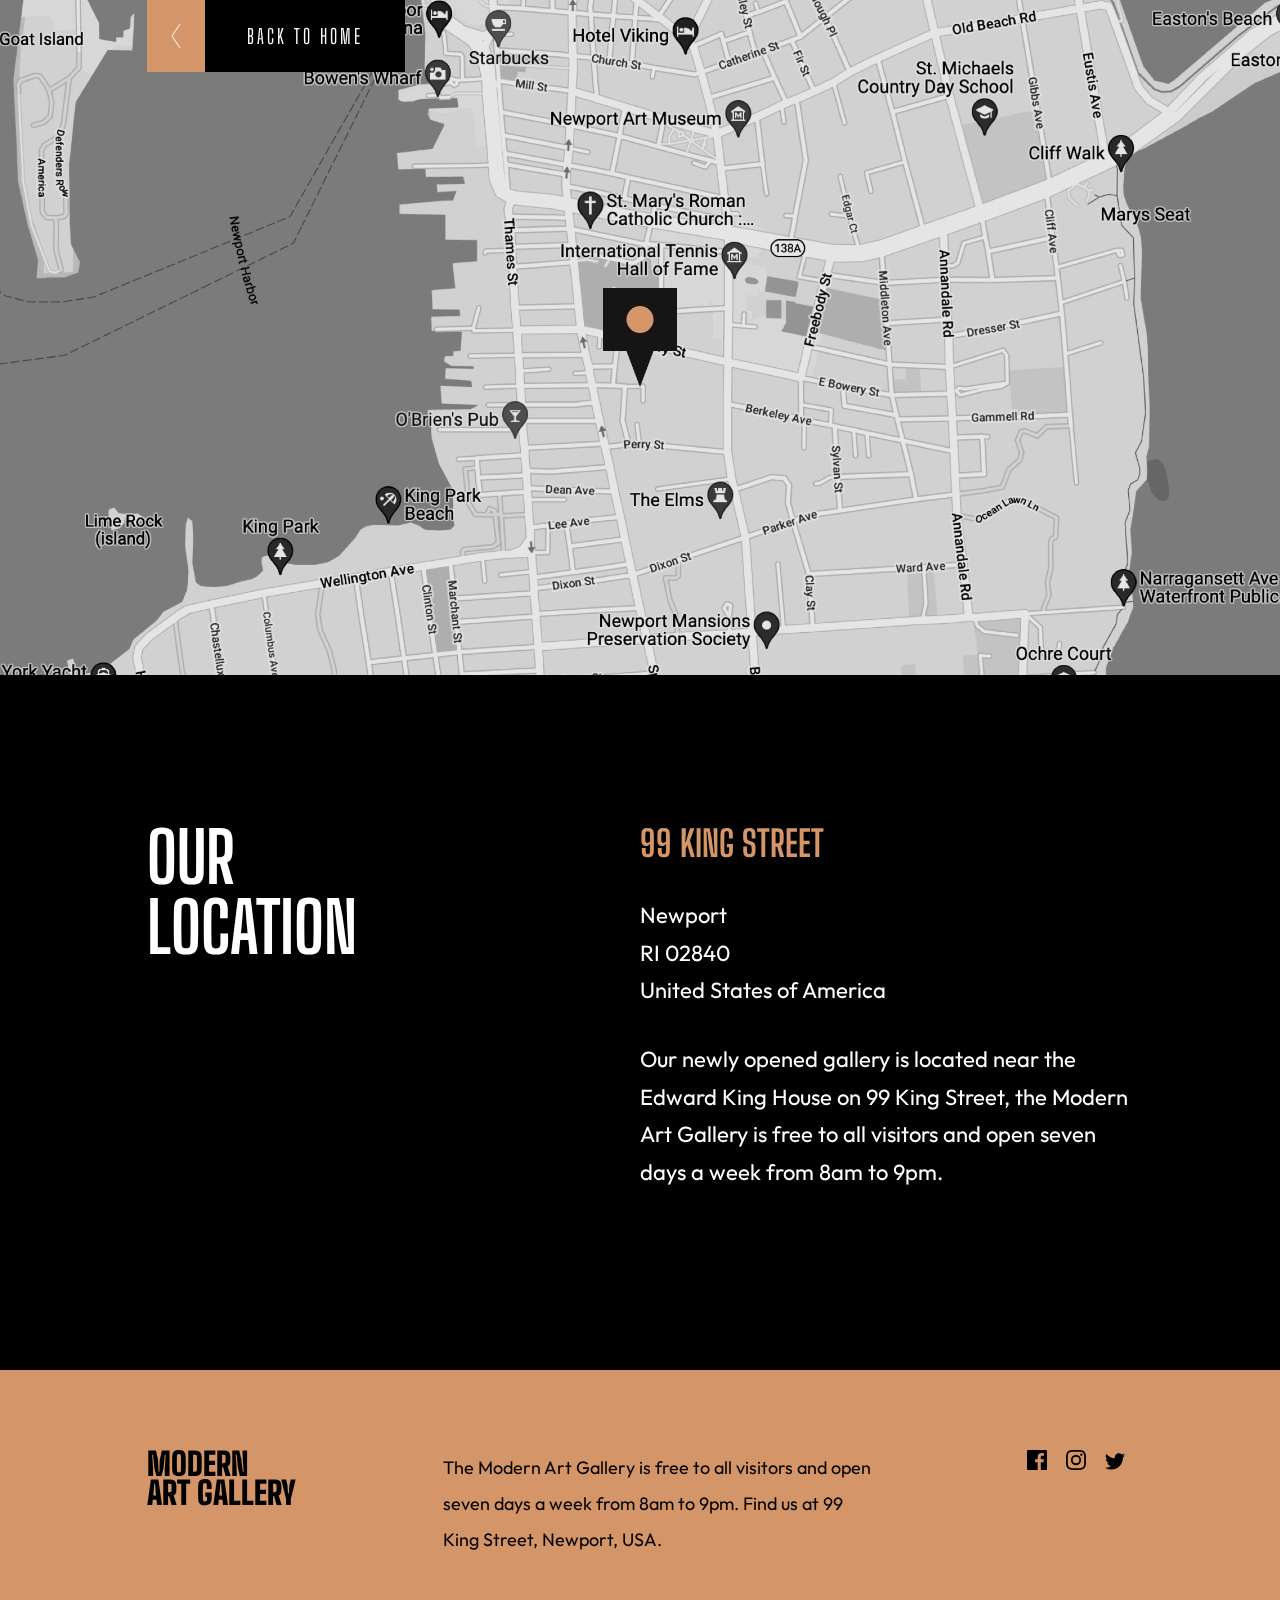
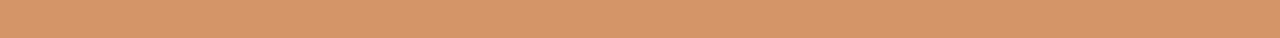
==== resources/location.html @ f0421347 "added second page" ====
<!DOCTYPE html>
<html lang="en">
<head>
    <meta charset="UTF-8">
    <meta http-equiv="X-UA-Compatible" content="IE=edge">
    <meta name="viewport" content="width=device-width, initial-scale=1.0">
    <title>Art Gallery Page</title>
    <link rel="stylesheet" href="/resources/index.css">
</head>
<body>
    <section class="map">
        <div class="back__home">
            <a href="/index.html"><img class="left__arrow" src="/resources/images/icons/icon-arrow-left.svg" alt="left arrow"></a>
            <a href="/index.html" class="text">Back to home</a>
        </div>
        <img class="map__location" src="/resources/images/desktop/image-map@2x.png" alt="map">
    </section>

    <section class="address">
        <h1>Our<br> Location</h1>
        <div class="text">
            <h2>99 King Street</h2>
            <p>Newport<br> RI 02840<br> United States of America</p>
            <p>Our newly opened gallery is located near the Edward King House on 99 King Street, the Modern Art Gallery is free to all visitors and open seven days a week from 8am to 9pm.</p>
        </div>
    </section>

    <footer>
        <div class="footer__container location__footer">
            <h2>Modern <br> Art Gallery</h2>
            <p>The Modern Art Gallery is free to all visitors and open seven days a week from 8am to 9pm. Find us at 99 King Street, Newport, USA.</p>
            <div class="socials">
                <a href="#"><svg width="20" height="20" xmlns="http://www.w3.org/2000/svg"><path class="icons" d="M18.896 0H1.104C.494 0 0 .494 0 1.104v17.793C0 19.506.494 20 1.104 20h9.58v-7.745H8.076V9.237h2.606V7.01c0-2.583 1.578-3.99 3.883-3.99 1.104 0 2.052.082 2.329.119v2.7h-1.598c-1.254 0-1.496.597-1.496 1.47v1.928h2.989l-.39 3.018h-2.6V20h5.098c.608 0 1.102-.494 1.102-1.104V1.104C20 .494 19.506 0 18.896 0Z" fill="#FFF"/></svg></a>
                <a href="#"><svg width="20" height="20" xmlns="http://www.w3.org/2000/svg"><path class="icons" d="M10 1.802c2.67 0 2.987.01 4.042.059 2.71.123 3.975 1.409 4.099 4.099.048 1.054.057 1.37.057 4.04 0 2.672-.01 2.988-.057 4.042-.124 2.687-1.387 3.975-4.1 4.099-1.054.048-1.37.058-4.041.058-2.67 0-2.987-.01-4.04-.058-2.718-.124-3.977-1.416-4.1-4.1-.048-1.054-.058-1.37-.058-4.041 0-2.67.01-2.986.058-4.04.124-2.69 1.387-3.977 4.1-4.1 1.054-.048 1.37-.058 4.04-.058ZM10 0C7.284 0 6.944.012 5.877.06 2.246.227.227 2.242.061 5.877.01 6.944 0 7.284 0 10s.012 3.057.06 4.123c.167 3.632 2.182 5.65 5.817 5.817 1.067.048 1.407.06 4.123.06s3.057-.012 4.123-.06c3.629-.167 5.652-2.182 5.816-5.817.05-1.066.061-1.407.061-4.123s-.012-3.056-.06-4.122C19.777 2.249 17.76.228 14.124.06 13.057.01 12.716 0 10 0Zm0 4.865a5.135 5.135 0 1 0 0 10.27 5.135 5.135 0 0 0 0-10.27Zm0 8.468a3.333 3.333 0 1 1 0-6.666 3.333 3.333 0 0 1 0 6.666Zm5.338-9.87a1.2 1.2 0 1 0 0 2.4 1.2 1.2 0 0 0 0-2.4Z" fill="#FFF"/></svg></a>
                <a href="#"><svg width="20" height="17" xmlns="http://www.w3.org/2000/svg"><path class="icons" d="M20 2.172a8.192 8.192 0 0 1-2.357.646 4.11 4.11 0 0 0 1.805-2.27 8.22 8.22 0 0 1-2.606.996A4.096 4.096 0 0 0 13.847.248c-2.65 0-4.596 2.472-3.998 5.037A11.648 11.648 0 0 1 1.392 1a4.109 4.109 0 0 0 1.27 5.478 4.086 4.086 0 0 1-1.858-.513c-.045 1.9 1.318 3.679 3.291 4.075a4.113 4.113 0 0 1-1.853.07 4.106 4.106 0 0 0 3.833 2.849A8.25 8.25 0 0 1 0 14.658a11.616 11.616 0 0 0 6.29 1.843c7.618 0 11.923-6.434 11.663-12.205A8.354 8.354 0 0 0 20 2.172Z" fill="#FFF"/></svg></a>
            </div>
        </div>
    </footer>
</body>
</html>
---- resources/index.css ----
@import url('https://fonts.googleapis.com/css2?family=Big+Shoulders+Display:wght@400;600;900&display=swap');
@import url('https://fonts.googleapis.com/css2?family=Outfit:wght@300&display=swap');

* {
    padding: 0;
    margin: 0;
    box-sizing: border-box;
    font-family: 'Outfit', sans-serif;
}

body {
    height: 100vh;
    max-width: 1440px;
    margin: 0 auto;
}

.hero__container {
    background: linear-gradient(to right, black 50%, white 50%);
    height: 100vh;
}

.hero__section {
    background-image: url(images/desktop/image-hero@2x.jpg);
    background-size: contain;
    background-repeat: no-repeat;
    background-position: center;
    height: 100vh;
    display: flex;
    justify-content: space-between;
    padding: 11.5%;
}

h1 {
    font-family: 'Big Shoulders Display', sans-serif;
    font-size: 6rem;
    text-transform: uppercase;
    line-height: .9;
    mix-blend-mode: difference;
    color: white;
    margin-top: 1.5rem;
}

.hero__content {
    width: 22rem;
    margin-top: 1.5rem;
}

.hero__content p {
    font-family: 'Outfit', sans-serif;
    font-size: 1.375rem;
    line-height: 1.5;
}

.location__link {
    margin-top: 3rem;
    position: relative;
}

.location__link:hover .text {
    background-color: hsl(25, 56%, 62%);
    transition: .3s;
}

.location__link:hover img {
    background-color: black;
    transition: .3s;
}

.location__link .text{
    position: absolute;
    padding: 1.5rem 2.15rem;
    color: white;
    background-color: black;
    text-transform: uppercase;
    font-size: 1.25rem;
    font-family: 'Big Shoulders Display', sans-serif;
    font-weight: 600;
    text-align: center;
    cursor: pointer;
    text-decoration: none;
    letter-spacing: .187rem;
}

.right__arrow {
    background: hsl(25, 56%, 62%);
    padding: 1.5rem;
    cursor: pointer;
    position: absolute;
    right: 108px;
}

.section__container {
    padding: 11.5%;
    display: grid;
    grid-template-columns: 1fr .5fr .5fr .5fr 1fr 1fr;
    grid-template-rows: 1fr 1fr 1fr;
    grid-template-areas: 
    "one one . two two two"
    "three three three three four four"
    "three three three three five five";
    gap: 1.875rem;
    align-items: stretch;
}

.box img {
    height: 100%;
    width: 100%;
    object-fit: cover;
}

.item__1 {
    margin-top: 2rem;
    grid-area: one;
}

.item__1 h2 {
    font-family: 'Big Shoulders Display', sans-serif;
    text-transform: uppercase;
    font-weight: 900;
    font-size: 3.75rem;
    line-height: .9;
}

.item__1 p {
    font-size: 1.375rem;
    line-height: 1.5;
    margin-top: 2rem;
}

.item__2 {
    grid-area: two;
}

.item__3 {
    grid-area: three;
}

.item__4 {
    grid-area: four;
}

.item__5 {
    background: black;
    padding: 4rem 3rem;
    grid-area: five;
    height: 100%;
    width: 100%;
}

.item__5 h2 {
    font-family: 'Big Shoulders Display', sans-serif;
    color: white;
    font-weight: 900;
    font-size: 3.75rem;
    line-height: .9;
    text-transform: uppercase;
}

.item__5 p {
    color: white;
    margin-top: 2rem;
    line-height: 1.5;
    font-size: 1.375rem;
}

footer {
    background-color: black;
}

.footer__container {
    color: white;
    display: flex;
    justify-content: space-between;
    padding: 5rem 11.5%;
}

.footer__container h2 {
    font-family: 'Big Shoulders Display', sans-serif;
    font-size: 2rem;
}

.footer__container p {
    width: 26.8rem;
    font-size: 1.125rem;
    line-height: 2;
}

.socials a {
    padding: 0 .5rem;
    cursor: pointer;
}

.icons:hover {
    fill: hsl(25, 56%, 62%);
    transition: .3s;
}

/* location page */

.map {
    height: 75vh;
    position: relative;
}

.back__home {
    position: absolute;
    margin-left: 11.5%;
}

.left__arrow {
    position: absolute;
    background-color: hsl(25, 56%, 62%);
    padding: 1.5rem;

}

.back__home:hover .text {
    background-color: hsl(25, 56%, 62%);
    transition: .3s;
}

.back__home:hover img {
    background-color: black;
    transition: .3s;
}

.back__home .text {
    position: absolute;
    background-color: black;
    text-decoration: none;
    width: 12.5rem;
    color: white;
    text-transform: uppercase;
    font-family: 'Big Shoulders Display', sans-serif;
    font-size: 1.25rem;
    padding: 1.5rem;
    text-align: center;
    left: 58px;
    letter-spacing: .187rem;
}

.map__location {
    height: 100%;
    width: 100%;
    object-fit: cover;
}

.address {
    background: black;
    display: flex;
    justify-content: space-between;
    color: white;
    padding: 11.5%;
}

.address h1 {
    font-size: 4.375rem; 
    margin-top: 0;
    width: 50%;
    line-height: 1;
}

.address .text {
    width: 50%;
}

.address p {
    font-size: 1.375rem;
    line-height: 1.7;
    margin-bottom: 2rem;
}

.address h2 {
    color: hsl(25, 56%, 62%);
    font-family: 'Big Shoulders Display', sans-serif;
    font-size: 2.25rem;
    margin-bottom: 2rem;
    text-transform: uppercase;
}

.location__footer {
    background-color: hsl(25, 56%, 62%);
    color: black;
}

.location__footer .socials .icons {
    fill: black;
}

.location__footer .socials .icons:hover {
    fill: white;
    transition: .3s;
}

.location__footer h2 {
    text-transform: uppercase;
    line-height: .9;
    font-weight: 900;
}
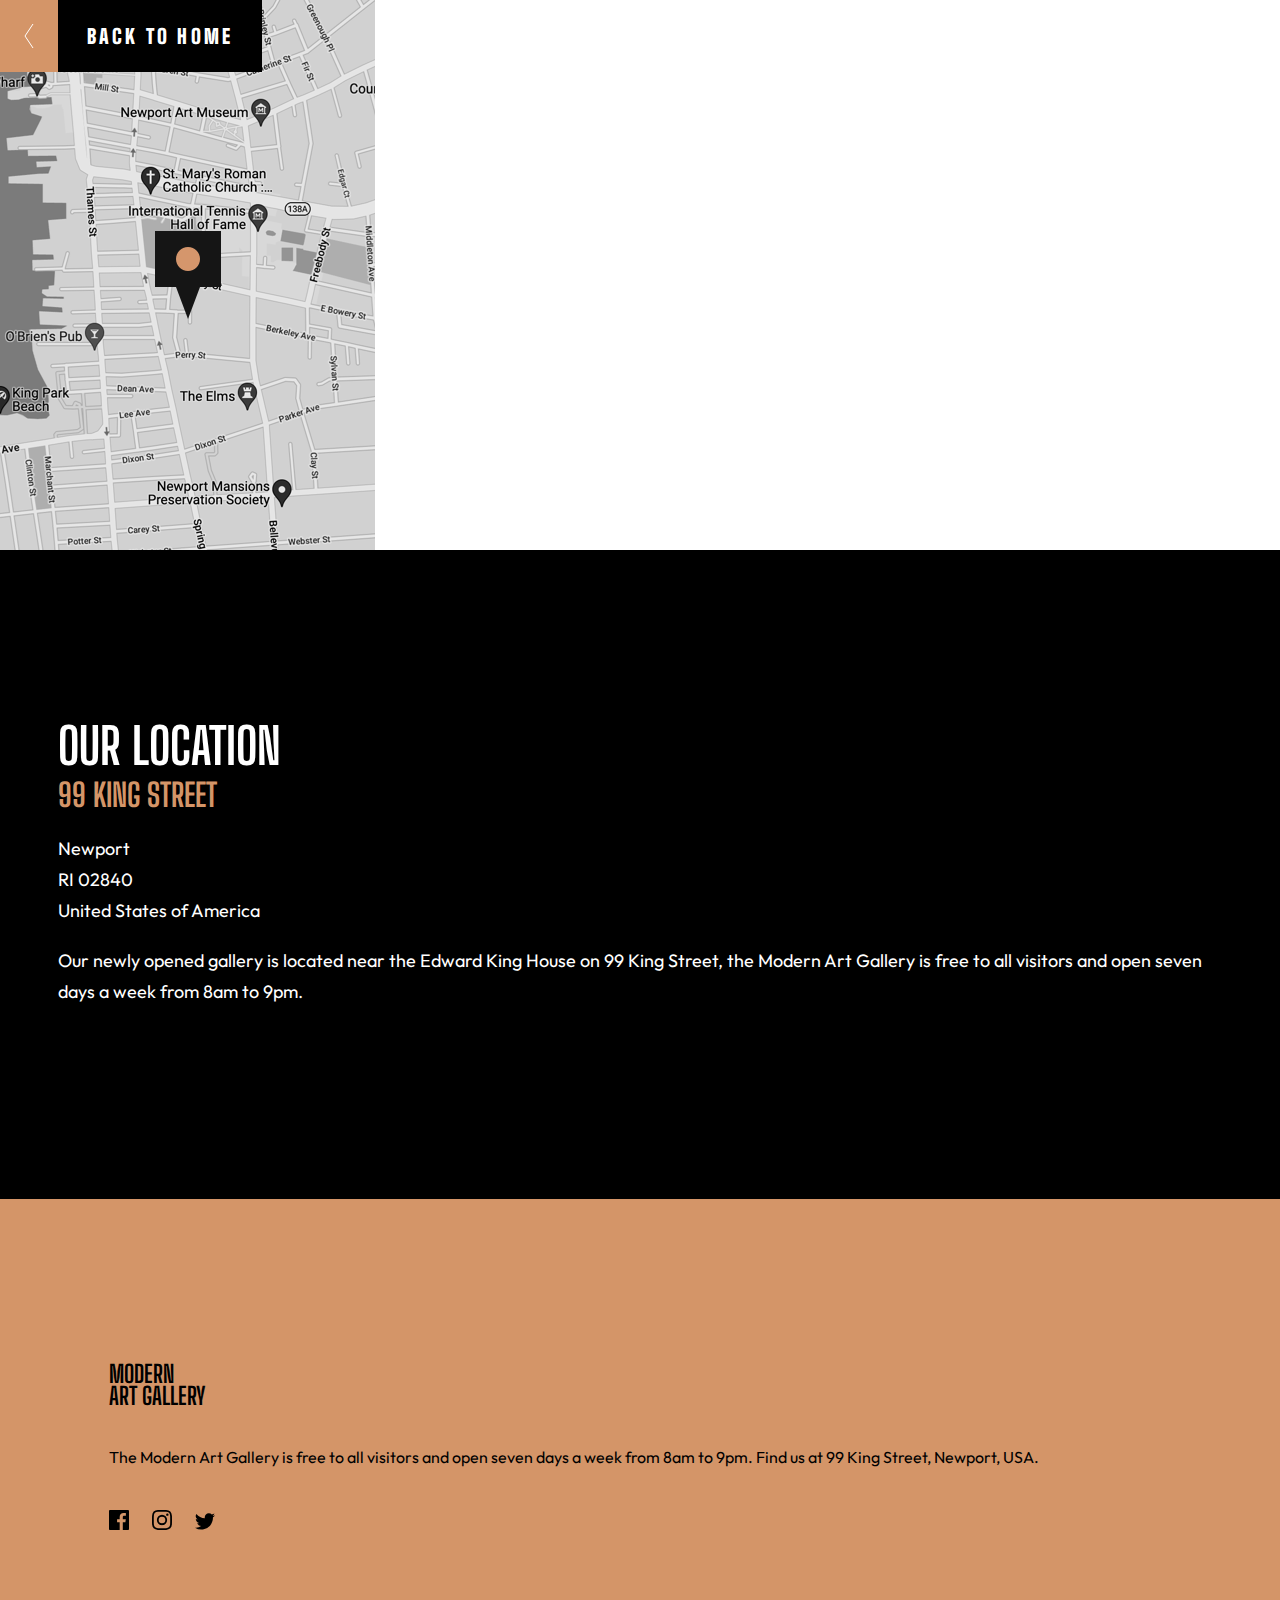
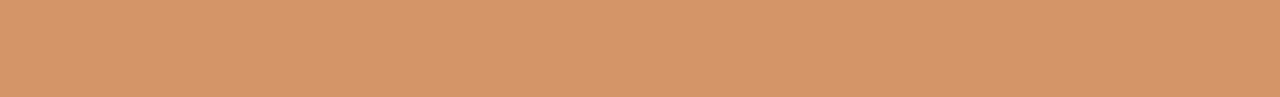
==== commit e7f46bde: "Restarted with mobile first approach" ====
--- a/resources/location.html
+++ b/resources/location.html
@@ -9,15 +9,15 @@
 </head>
 <body>
     <section class="map">
-        <div class="back__home">
-            <a href="/index.html"><img class="left__arrow" src="/resources/images/icons/icon-arrow-left.svg" alt="left arrow"></a>
-            <a href="/index.html" class="text">Back to home</a>
+        <img class="image" src="/resources/images/mobile/image-map.png" alt="map">
+        <div class="links">
+            <a href="/index.html"><img class="arrow left__arrow" src="/resources/images/icons/icon-arrow-left.svg" alt="left arrow"></a>
+            <a href="/index.html"><div class="text">Back to home</div></a>
         </div>
-        <img class="map__location" src="/resources/images/desktop/image-map@2x.png" alt="map">
     </section>
 
-    <section class="address">
-        <h1>Our<br> Location</h1>
+    <section  class="address">
+        <h1>Our Location</h1>
         <div class="text">
             <h2>99 King Street</h2>
             <p>Newport<br> RI 02840<br> United States of America</p>
@@ -25,14 +25,14 @@
         </div>
     </section>
 
-    <footer>
-        <div class="footer__container location__footer">
+    <footer class="location">
+        <div class="container">
             <h2>Modern <br> Art Gallery</h2>
             <p>The Modern Art Gallery is free to all visitors and open seven days a week from 8am to 9pm. Find us at 99 King Street, Newport, USA.</p>
             <div class="socials">
-                <a href="#"><svg width="20" height="20" xmlns="http://www.w3.org/2000/svg"><path class="icons" d="M18.896 0H1.104C.494 0 0 .494 0 1.104v17.793C0 19.506.494 20 1.104 20h9.58v-7.745H8.076V9.237h2.606V7.01c0-2.583 1.578-3.99 3.883-3.99 1.104 0 2.052.082 2.329.119v2.7h-1.598c-1.254 0-1.496.597-1.496 1.47v1.928h2.989l-.39 3.018h-2.6V20h5.098c.608 0 1.102-.494 1.102-1.104V1.104C20 .494 19.506 0 18.896 0Z" fill="#FFF"/></svg></a>
-                <a href="#"><svg width="20" height="20" xmlns="http://www.w3.org/2000/svg"><path class="icons" d="M10 1.802c2.67 0 2.987.01 4.042.059 2.71.123 3.975 1.409 4.099 4.099.048 1.054.057 1.37.057 4.04 0 2.672-.01 2.988-.057 4.042-.124 2.687-1.387 3.975-4.1 4.099-1.054.048-1.37.058-4.041.058-2.67 0-2.987-.01-4.04-.058-2.718-.124-3.977-1.416-4.1-4.1-.048-1.054-.058-1.37-.058-4.041 0-2.67.01-2.986.058-4.04.124-2.69 1.387-3.977 4.1-4.1 1.054-.048 1.37-.058 4.04-.058ZM10 0C7.284 0 6.944.012 5.877.06 2.246.227.227 2.242.061 5.877.01 6.944 0 7.284 0 10s.012 3.057.06 4.123c.167 3.632 2.182 5.65 5.817 5.817 1.067.048 1.407.06 4.123.06s3.057-.012 4.123-.06c3.629-.167 5.652-2.182 5.816-5.817.05-1.066.061-1.407.061-4.123s-.012-3.056-.06-4.122C19.777 2.249 17.76.228 14.124.06 13.057.01 12.716 0 10 0Zm0 4.865a5.135 5.135 0 1 0 0 10.27 5.135 5.135 0 0 0 0-10.27Zm0 8.468a3.333 3.333 0 1 1 0-6.666 3.333 3.333 0 0 1 0 6.666Zm5.338-9.87a1.2 1.2 0 1 0 0 2.4 1.2 1.2 0 0 0 0-2.4Z" fill="#FFF"/></svg></a>
-                <a href="#"><svg width="20" height="17" xmlns="http://www.w3.org/2000/svg"><path class="icons" d="M20 2.172a8.192 8.192 0 0 1-2.357.646 4.11 4.11 0 0 0 1.805-2.27 8.22 8.22 0 0 1-2.606.996A4.096 4.096 0 0 0 13.847.248c-2.65 0-4.596 2.472-3.998 5.037A11.648 11.648 0 0 1 1.392 1a4.109 4.109 0 0 0 1.27 5.478 4.086 4.086 0 0 1-1.858-.513c-.045 1.9 1.318 3.679 3.291 4.075a4.113 4.113 0 0 1-1.853.07 4.106 4.106 0 0 0 3.833 2.849A8.25 8.25 0 0 1 0 14.658a11.616 11.616 0 0 0 6.29 1.843c7.618 0 11.923-6.434 11.663-12.205A8.354 8.354 0 0 0 20 2.172Z" fill="#FFF"/></svg></a>
+                <a class="facebook" href="#"><svg width="20" height="20" xmlns="http://www.w3.org/2000/svg"><path class="icons" d="M18.896 0H1.104C.494 0 0 .494 0 1.104v17.793C0 19.506.494 20 1.104 20h9.58v-7.745H8.076V9.237h2.606V7.01c0-2.583 1.578-3.99 3.883-3.99 1.104 0 2.052.082 2.329.119v2.7h-1.598c-1.254 0-1.496.597-1.496 1.47v1.928h2.989l-.39 3.018h-2.6V20h5.098c.608 0 1.102-.494 1.102-1.104V1.104C20 .494 19.506 0 18.896 0Z" fill="#000"/></svg></a>
+                <a class="instagram" href="#"><svg width="20" height="20" xmlns="http://www.w3.org/2000/svg"><path class="icons" d="M10 1.802c2.67 0 2.987.01 4.042.059 2.71.123 3.975 1.409 4.099 4.099.048 1.054.057 1.37.057 4.04 0 2.672-.01 2.988-.057 4.042-.124 2.687-1.387 3.975-4.1 4.099-1.054.048-1.37.058-4.041.058-2.67 0-2.987-.01-4.04-.058-2.718-.124-3.977-1.416-4.1-4.1-.048-1.054-.058-1.37-.058-4.041 0-2.67.01-2.986.058-4.04.124-2.69 1.387-3.977 4.1-4.1 1.054-.048 1.37-.058 4.04-.058ZM10 0C7.284 0 6.944.012 5.877.06 2.246.227.227 2.242.061 5.877.01 6.944 0 7.284 0 10s.012 3.057.06 4.123c.167 3.632 2.182 5.65 5.817 5.817 1.067.048 1.407.06 4.123.06s3.057-.012 4.123-.06c3.629-.167 5.652-2.182 5.816-5.817.05-1.066.061-1.407.061-4.123s-.012-3.056-.06-4.122C19.777 2.249 17.76.228 14.124.06 13.057.01 12.716 0 10 0Zm0 4.865a5.135 5.135 0 1 0 0 10.27 5.135 5.135 0 0 0 0-10.27Zm0 8.468a3.333 3.333 0 1 1 0-6.666 3.333 3.333 0 0 1 0 6.666Zm5.338-9.87a1.2 1.2 0 1 0 0 2.4 1.2 1.2 0 0 0 0-2.4Z" fill="#000"/></svg></a>
+                <a class="twitter" href="#"><svg width="20" height="17" xmlns="http://www.w3.org/2000/svg"><path class="icons" d="M20 2.172a8.192 8.192 0 0 1-2.357.646 4.11 4.11 0 0 0 1.805-2.27 8.22 8.22 0 0 1-2.606.996A4.096 4.096 0 0 0 13.847.248c-2.65 0-4.596 2.472-3.998 5.037A11.648 11.648 0 0 1 1.392 1a4.109 4.109 0 0 0 1.27 5.478 4.086 4.086 0 0 1-1.858-.513c-.045 1.9 1.318 3.679 3.291 4.075a4.113 4.113 0 0 1-1.853.07 4.106 4.106 0 0 0 3.833 2.849A8.25 8.25 0 0 1 0 14.658a11.616 11.616 0 0 0 6.29 1.843c7.618 0 11.923-6.434 11.663-12.205A8.354 8.354 0 0 0 20 2.172Z" fill="#000"/></svg></a>
             </div>
         </div>
     </footer>
--- a/resources/index.css
+++ b/resources/index.css
@@ -11,289 +11,217 @@
 body {
     height: 100vh;
     max-width: 1440px;
+    min-width: 320px;
     margin: 0 auto;
 }
 
-.hero__container {
-    background: linear-gradient(to right, black 50%, white 50%);
-    height: 100vh;
-}
-
-.hero__section {
-    background-image: url(images/desktop/image-hero@2x.jpg);
-    background-size: contain;
-    background-repeat: no-repeat;
-    background-position: center;
-    height: 100vh;
-    display: flex;
-    justify-content: space-between;
-    padding: 11.5%;
-}
-
-h1 {
-    font-family: 'Big Shoulders Display', sans-serif;
-    font-size: 6rem;
-    text-transform: uppercase;
-    line-height: .9;
-    mix-blend-mode: difference;
-    color: white;
-    margin-top: 1.5rem;
-}
-
-.hero__content {
-    width: 22rem;
-    margin-top: 1.5rem;
-}
-
-.hero__content p {
-    font-family: 'Outfit', sans-serif;
-    font-size: 1.375rem;
-    line-height: 1.5;
-}
-
-.location__link {
-    margin-top: 3rem;
+.hero {
+  /*  background: linear-gradient(to right, black 50%, white 50%);*/
     position: relative;
 }
 
-.location__link:hover .text {
-    background-color: hsl(25, 56%, 62%);
-    transition: .3s;
-}
-
-.location__link:hover img {
-    background-color: black;
-    transition: .3s;
-}
-
-.location__link .text{
-    position: absolute;
-    padding: 1.5rem 2.15rem;
-    color: white;
-    background-color: black;
-    text-transform: uppercase;
-    font-size: 1.25rem;
-    font-family: 'Big Shoulders Display', sans-serif;
-    font-weight: 600;
-    text-align: center;
-    cursor: pointer;
-    text-decoration: none;
-    letter-spacing: .187rem;
-}
-
-.right__arrow {
-    background: hsl(25, 56%, 62%);
-    padding: 1.5rem;
-    cursor: pointer;
-    position: absolute;
-    right: 108px;
-}
-
-.section__container {
-    padding: 11.5%;
-    display: grid;
-    grid-template-columns: 1fr .5fr .5fr .5fr 1fr 1fr;
-    grid-template-rows: 1fr 1fr 1fr;
-    grid-template-areas: 
-    "one one . two two two"
-    "three three three three four four"
-    "three three three three five five";
-    gap: 1.875rem;
-    align-items: stretch;
-}
-
-.box img {
-    height: 100%;
+.hero .image {
     width: 100%;
-    object-fit: cover;
-}
-
-.item__1 {
-    margin-top: 2rem;
-    grid-area: one;
-}
-
-.item__1 h2 {
-    font-family: 'Big Shoulders Display', sans-serif;
-    text-transform: uppercase;
-    font-weight: 900;
+}
+
+.hero .container {
+    padding: 0 4.5%;
+}
+
+.container h1 {
+    font-family: 'Big Shoulders Display', sans-serif;
     font-size: 3.75rem;
     line-height: .9;
-}
-
-.item__1 p {
-    font-size: 1.375rem;
-    line-height: 1.5;
+    text-transform: uppercase;
     margin-top: 2rem;
 }
 
-.item__2 {
-    grid-area: two;
-}
-
-.item__3 {
-    grid-area: three;
-}
-
-.item__4 {
-    grid-area: four;
-}
-
-.item__5 {
-    background: black;
-    padding: 4rem 3rem;
-    grid-area: five;
-    height: 100%;
+.hero .content {
+    margin-top: 2rem;
+}
+
+.hero .content p {
+    font-size: 1.125rem;
+    line-height: 1.7;
+}
+
+.links {
+    display: flex;
+    margin-top: 2rem;
+    width: 16.25rem;
+}
+
+.hero .links a {
+    text-decoration: none;
+    color: white;
+
+}
+
+.links .text {
+    font-family: 'Big Shoulders Display', sans-serif;
+    width: 12.75rem;
+    height: 4.5rem;
+    background-color: black;
+    display: flex;
+    justify-content: center;
+    align-items: center;
+    font-size: 1.25rem;
+    text-transform: uppercase;
+    font-weight: 900;
+    letter-spacing: .2rem;
+}
+
+.arrow {
+    padding: 1.5rem;
+    background-color: hsl(25, 56%, 62%);
+}
+
+.hero .links:hover .text {
+    background-color: hsl(25, 56%, 62%);
+    transition: .3s;
+}
+
+.hero .links:hover img {
+    background-color: black;
+    transition: .3s;
+}
+
+.grid .container {
+    margin-top: 7.5rem;
+    padding: 0 4.5%;
+    display: grid;
+    grid-template-columns: 1fr;
+    row-gap: 1.5625rem;
+}
+
+.box img, .box {
     width: 100%;
 }
 
-.item__5 h2 {
-    font-family: 'Big Shoulders Display', sans-serif;
-    color: white;
+.box__2 h2, .box__5 h2 {
+    font-family: 'Big Shoulders Display', sans-serif;
     font-weight: 900;
-    font-size: 3.75rem;
+    font-size: 3.125rem;
+    text-transform: uppercase;
     line-height: .9;
-    text-transform: uppercase;
-}
-
-.item__5 p {
-    color: white;
-    margin-top: 2rem;
-    line-height: 1.5;
-    font-size: 1.375rem;
+}
+
+.box__2 p, .box__5 p {
+    margin-top: 1.5rem;
+    font-size: 1.125rem;
+    line-height: 1.7;
+}
+
+.box__5 {
+    color: white;
+    background-color: black;
+    padding: 13.5% 7%;
 }
 
 footer {
-    background-color: black;
-}
-
-.footer__container {
-    color: white;
-    display: flex;
-    justify-content: space-between;
-    padding: 5rem 11.5%;
-}
-
-.footer__container h2 {
-    font-family: 'Big Shoulders Display', sans-serif;
+    margin-top: 7.5rem;
+    background-color: black;
+    color: white;
+    padding: 12.8% 8.5%;
+}
+
+footer h2 {
+    font-family: 'Big Shoulders Display', sans-serif;
+    line-height: .9;
+    text-transform: uppercase;
+}
+
+footer p {
+    line-height: 1.7;
+    margin-top: 2.375rem;
+}
+
+footer .socials {
+    margin-top: 2.375rem;
+}
+
+.index .icons:hover {
+    fill: hsl(25, 56%, 62%);
+    transition: .3s;
+}
+
+.socials .instagram {
+    margin: 0 1.25rem;
+}
+
+/* location css */
+
+.map {
+    position: relative;
+    margin-bottom: -.25rem;
+}
+
+.map image {
+    width: 100%;
+}
+
+.map .links a {
+    text-decoration: none;
+    color: white;
+}
+
+.map .links {
+    position: absolute;
+    top: 0;
+    margin: 0;
+}
+
+.map .links .left__arrow {
+    background-color: black;
+}
+
+.map .links .text {
+    background-color: hsl(25, 56%, 62%);
+}
+
+.map .links:hover .text {
+    background-color: black;
+    transition: .3s;
+}
+
+.map .links:hover img {
+    background-color: hsl(25, 56%, 62%);
+    transition: .3s;
+}
+
+.address {
+    background-color: black;
+    padding: 13% 4.5% 15% 4.5%; 
+}
+
+.address h1 {
+    font-family: 'Big Shoulders Display', sans-serif;
+    color: white;
+    font-size: 3.125rem;
+    text-transform: uppercase;
+}
+
+.address h2 {
+    font-family: 'Big Shoulders Display', sans-serif;
+    color: hsl(25, 56%, 62%);
+    text-transform: uppercase;
     font-size: 2rem;
 }
 
-.footer__container p {
-    width: 26.8rem;
+.address p {
+    color: white;
     font-size: 1.125rem;
-    line-height: 2;
-}
-
-.socials a {
-    padding: 0 .5rem;
-    cursor: pointer;
-}
-
-.icons:hover {
-    fill: hsl(25, 56%, 62%);
-    transition: .3s;
-}
-
-/* location page */
-
-.map {
-    height: 75vh;
-    position: relative;
-}
-
-.back__home {
-    position: absolute;
-    margin-left: 11.5%;
-}
-
-.left__arrow {
-    position: absolute;
-    background-color: hsl(25, 56%, 62%);
-    padding: 1.5rem;
-
-}
-
-.back__home:hover .text {
-    background-color: hsl(25, 56%, 62%);
-    transition: .3s;
-}
-
-.back__home:hover img {
-    background-color: black;
-    transition: .3s;
-}
-
-.back__home .text {
-    position: absolute;
-    background-color: black;
-    text-decoration: none;
-    width: 12.5rem;
-    color: white;
-    text-transform: uppercase;
-    font-family: 'Big Shoulders Display', sans-serif;
-    font-size: 1.25rem;
-    padding: 1.5rem;
-    text-align: center;
-    left: 58px;
-    letter-spacing: .187rem;
-}
-
-.map__location {
-    height: 100%;
-    width: 100%;
-    object-fit: cover;
-}
-
-.address {
-    background: black;
-    display: flex;
-    justify-content: space-between;
-    color: white;
-    padding: 11.5%;
-}
-
-.address h1 {
-    font-size: 4.375rem; 
+    line-height: 1.7;
+    margin-top: 1.25rem;
+}
+
+.location {
     margin-top: 0;
-    width: 50%;
-    line-height: 1;
-}
-
-.address .text {
-    width: 50%;
-}
-
-.address p {
-    font-size: 1.375rem;
-    line-height: 1.7;
-    margin-bottom: 2rem;
-}
-
-.address h2 {
-    color: hsl(25, 56%, 62%);
-    font-family: 'Big Shoulders Display', sans-serif;
-    font-size: 2.25rem;
-    margin-bottom: 2rem;
-    text-transform: uppercase;
-}
-
-.location__footer {
     background-color: hsl(25, 56%, 62%);
     color: black;
 }
 
-.location__footer .socials .icons {
-    fill: black;
-}
-
-.location__footer .socials .icons:hover {
-    fill: white;
-    transition: .3s;
-}
-
-.location__footer h2 {
-    text-transform: uppercase;
-    line-height: .9;
-    font-weight: 900;
-}
+.location .icons:hover {
+    fill: hsl(0, 0%, 100%);
+    transition: .3s;
+}
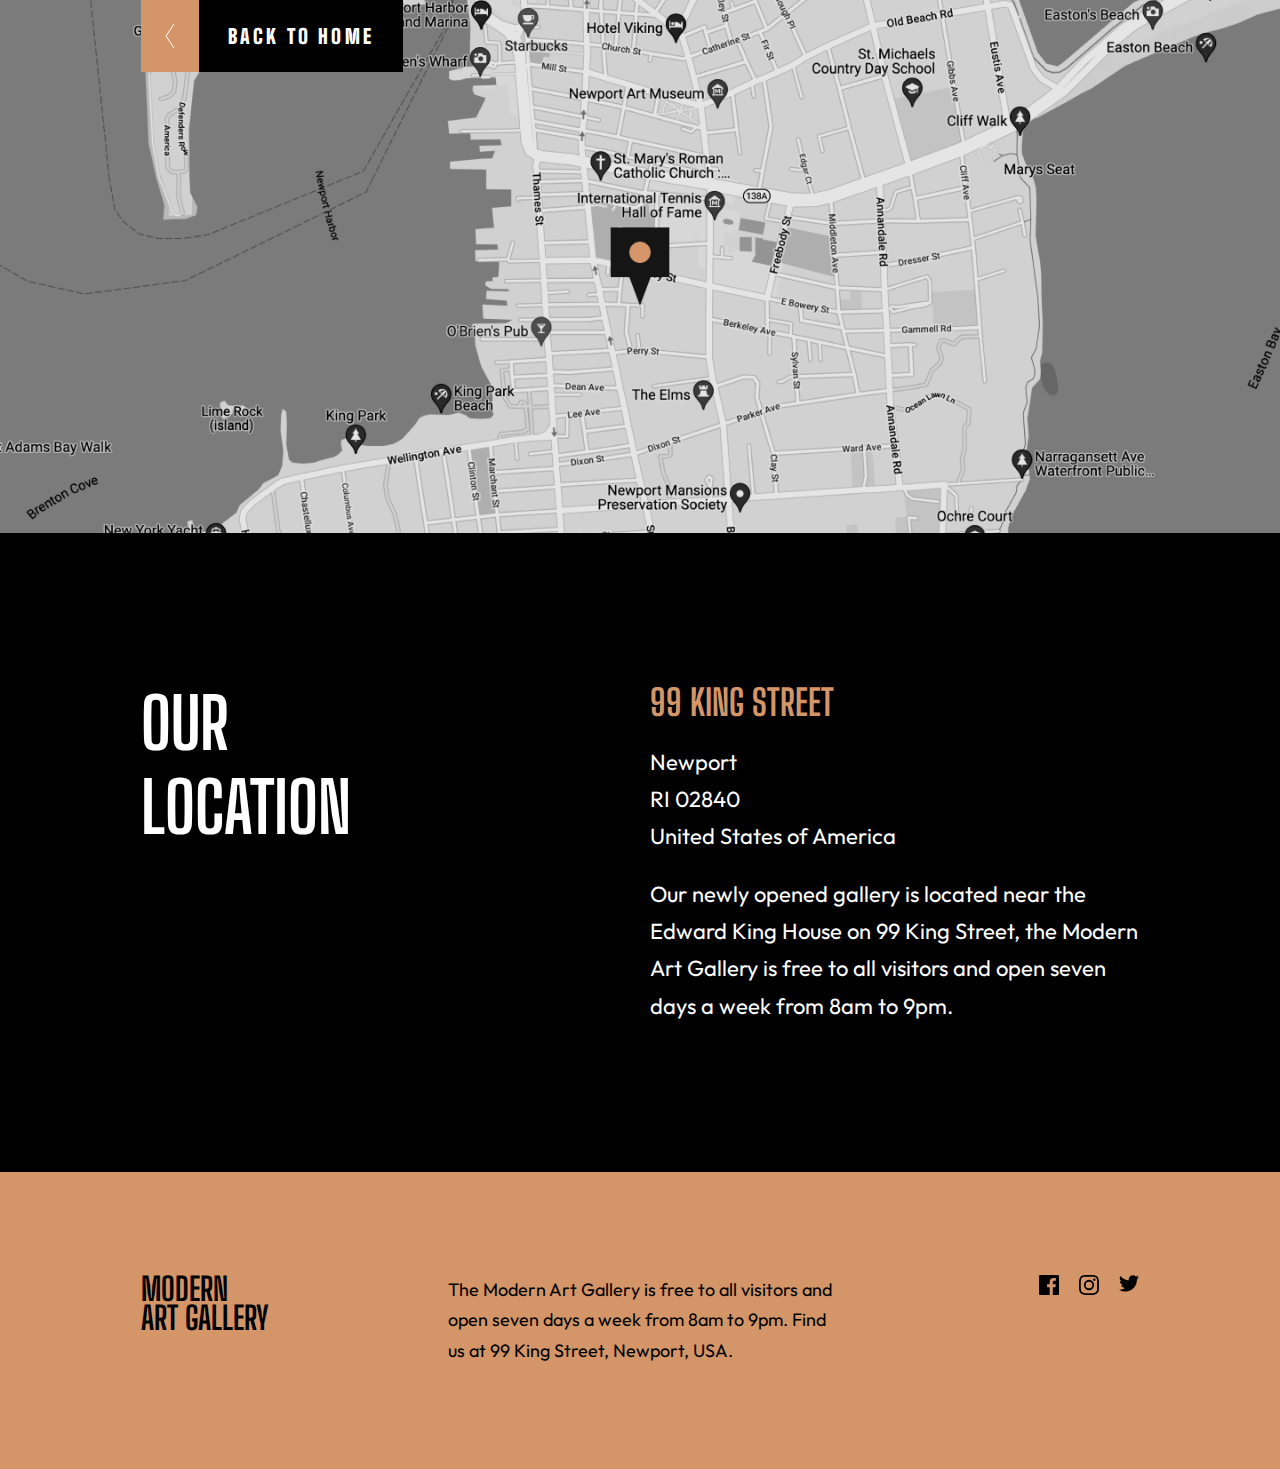
==== commit c7a05eb0: "Added desktop view" ====
--- a/resources/location.html
+++ b/resources/location.html
@@ -9,7 +9,14 @@
 </head>
 <body>
     <section class="map">
-        <img class="image" src="/resources/images/mobile/image-map.png" alt="map">
+        <picture>
+            <source media="(min-width: 1025px)" srcset="/resources/images/desktop/image-map@2x.png">
+            <source media="(min-width: 769px)" srcset="/resources/images/desktop/image-map.png">
+            <source media="(min-width: 598px)" srcset="/resources/images/tablet/image-map@2x.png">
+            <source media="(min-width: 426px)" srcset="/resources/images/tablet/image-map.png">
+            <source media="(min-width: 376px)" srcset="/resources/images/mobile/image-map@2x.png">
+            <img class="image" src="/resources/images/mobile/image-map.png" alt="map">
+        </picture>
         <div class="links">
             <a href="/index.html"><img class="arrow left__arrow" src="/resources/images/icons/icon-arrow-left.svg" alt="left arrow"></a>
             <a href="/index.html"><div class="text">Back to home</div></a>
@@ -26,14 +33,12 @@
     </section>
 
     <footer class="location">
-        <div class="container">
-            <h2>Modern <br> Art Gallery</h2>
-            <p>The Modern Art Gallery is free to all visitors and open seven days a week from 8am to 9pm. Find us at 99 King Street, Newport, USA.</p>
-            <div class="socials">
-                <a class="facebook" href="#"><svg width="20" height="20" xmlns="http://www.w3.org/2000/svg"><path class="icons" d="M18.896 0H1.104C.494 0 0 .494 0 1.104v17.793C0 19.506.494 20 1.104 20h9.58v-7.745H8.076V9.237h2.606V7.01c0-2.583 1.578-3.99 3.883-3.99 1.104 0 2.052.082 2.329.119v2.7h-1.598c-1.254 0-1.496.597-1.496 1.47v1.928h2.989l-.39 3.018h-2.6V20h5.098c.608 0 1.102-.494 1.102-1.104V1.104C20 .494 19.506 0 18.896 0Z" fill="#000"/></svg></a>
-                <a class="instagram" href="#"><svg width="20" height="20" xmlns="http://www.w3.org/2000/svg"><path class="icons" d="M10 1.802c2.67 0 2.987.01 4.042.059 2.71.123 3.975 1.409 4.099 4.099.048 1.054.057 1.37.057 4.04 0 2.672-.01 2.988-.057 4.042-.124 2.687-1.387 3.975-4.1 4.099-1.054.048-1.37.058-4.041.058-2.67 0-2.987-.01-4.04-.058-2.718-.124-3.977-1.416-4.1-4.1-.048-1.054-.058-1.37-.058-4.041 0-2.67.01-2.986.058-4.04.124-2.69 1.387-3.977 4.1-4.1 1.054-.048 1.37-.058 4.04-.058ZM10 0C7.284 0 6.944.012 5.877.06 2.246.227.227 2.242.061 5.877.01 6.944 0 7.284 0 10s.012 3.057.06 4.123c.167 3.632 2.182 5.65 5.817 5.817 1.067.048 1.407.06 4.123.06s3.057-.012 4.123-.06c3.629-.167 5.652-2.182 5.816-5.817.05-1.066.061-1.407.061-4.123s-.012-3.056-.06-4.122C19.777 2.249 17.76.228 14.124.06 13.057.01 12.716 0 10 0Zm0 4.865a5.135 5.135 0 1 0 0 10.27 5.135 5.135 0 0 0 0-10.27Zm0 8.468a3.333 3.333 0 1 1 0-6.666 3.333 3.333 0 0 1 0 6.666Zm5.338-9.87a1.2 1.2 0 1 0 0 2.4 1.2 1.2 0 0 0 0-2.4Z" fill="#000"/></svg></a>
-                <a class="twitter" href="#"><svg width="20" height="17" xmlns="http://www.w3.org/2000/svg"><path class="icons" d="M20 2.172a8.192 8.192 0 0 1-2.357.646 4.11 4.11 0 0 0 1.805-2.27 8.22 8.22 0 0 1-2.606.996A4.096 4.096 0 0 0 13.847.248c-2.65 0-4.596 2.472-3.998 5.037A11.648 11.648 0 0 1 1.392 1a4.109 4.109 0 0 0 1.27 5.478 4.086 4.086 0 0 1-1.858-.513c-.045 1.9 1.318 3.679 3.291 4.075a4.113 4.113 0 0 1-1.853.07 4.106 4.106 0 0 0 3.833 2.849A8.25 8.25 0 0 1 0 14.658a11.616 11.616 0 0 0 6.29 1.843c7.618 0 11.923-6.434 11.663-12.205A8.354 8.354 0 0 0 20 2.172Z" fill="#000"/></svg></a>
-            </div>
+        <h2>Modern <br> Art Gallery</h2>
+        <p>The Modern Art Gallery is free to all visitors and open seven days a week from 8am to 9pm. Find us at 99 King Street, Newport, USA.</p>
+        <div class="socials">
+            <a class="facebook" href="#"><svg width="20" height="20" xmlns="http://www.w3.org/2000/svg"><path class="icons" d="M18.896 0H1.104C.494 0 0 .494 0 1.104v17.793C0 19.506.494 20 1.104 20h9.58v-7.745H8.076V9.237h2.606V7.01c0-2.583 1.578-3.99 3.883-3.99 1.104 0 2.052.082 2.329.119v2.7h-1.598c-1.254 0-1.496.597-1.496 1.47v1.928h2.989l-.39 3.018h-2.6V20h5.098c.608 0 1.102-.494 1.102-1.104V1.104C20 .494 19.506 0 18.896 0Z" fill="#000"/></svg></a>
+            <a class="instagram" href="#"><svg width="20" height="20" xmlns="http://www.w3.org/2000/svg"><path class="icons" d="M10 1.802c2.67 0 2.987.01 4.042.059 2.71.123 3.975 1.409 4.099 4.099.048 1.054.057 1.37.057 4.04 0 2.672-.01 2.988-.057 4.042-.124 2.687-1.387 3.975-4.1 4.099-1.054.048-1.37.058-4.041.058-2.67 0-2.987-.01-4.04-.058-2.718-.124-3.977-1.416-4.1-4.1-.048-1.054-.058-1.37-.058-4.041 0-2.67.01-2.986.058-4.04.124-2.69 1.387-3.977 4.1-4.1 1.054-.048 1.37-.058 4.04-.058ZM10 0C7.284 0 6.944.012 5.877.06 2.246.227.227 2.242.061 5.877.01 6.944 0 7.284 0 10s.012 3.057.06 4.123c.167 3.632 2.182 5.65 5.817 5.817 1.067.048 1.407.06 4.123.06s3.057-.012 4.123-.06c3.629-.167 5.652-2.182 5.816-5.817.05-1.066.061-1.407.061-4.123s-.012-3.056-.06-4.122C19.777 2.249 17.76.228 14.124.06 13.057.01 12.716 0 10 0Zm0 4.865a5.135 5.135 0 1 0 0 10.27 5.135 5.135 0 0 0 0-10.27Zm0 8.468a3.333 3.333 0 1 1 0-6.666 3.333 3.333 0 0 1 0 6.666Zm5.338-9.87a1.2 1.2 0 1 0 0 2.4 1.2 1.2 0 0 0 0-2.4Z" fill="#000"/></svg></a>
+            <a class="twitter" href="#"><svg width="20" height="17" xmlns="http://www.w3.org/2000/svg"><path class="icons" d="M20 2.172a8.192 8.192 0 0 1-2.357.646 4.11 4.11 0 0 0 1.805-2.27 8.22 8.22 0 0 1-2.606.996A4.096 4.096 0 0 0 13.847.248c-2.65 0-4.596 2.472-3.998 5.037A11.648 11.648 0 0 1 1.392 1a4.109 4.109 0 0 0 1.27 5.478 4.086 4.086 0 0 1-1.858-.513c-.045 1.9 1.318 3.679 3.291 4.075a4.113 4.113 0 0 1-1.853.07 4.106 4.106 0 0 0 3.833 2.849A8.25 8.25 0 0 1 0 14.658a11.616 11.616 0 0 0 6.29 1.843c7.618 0 11.923-6.434 11.663-12.205A8.354 8.354 0 0 0 20 2.172Z" fill="#000"/></svg></a>
         </div>
     </footer>
 </body>
--- a/resources/index.css
+++ b/resources/index.css
@@ -11,7 +11,7 @@
 body {
     height: 100vh;
     max-width: 1440px;
-    min-width: 320px;
+    min-width: 375px;
     margin: 0 auto;
 }
 
@@ -91,11 +91,12 @@
     padding: 0 4.5%;
     display: grid;
     grid-template-columns: 1fr;
-    row-gap: 1.5625rem;
+    gap: 1.5625rem;
 }
 
 .box img, .box {
     width: 100%;
+    height: 100%;
 }
 
 .box__2 h2, .box__5 h2 {
@@ -153,10 +154,10 @@
 
 .map {
     position: relative;
-    margin-bottom: -.25rem;
-}
-
-.map image {
+}
+
+picture img{
+    display: block;
     width: 100%;
 }
 
@@ -171,21 +172,13 @@
     margin: 0;
 }
 
-.map .links .left__arrow {
-    background-color: black;
-}
-
-.map .links .text {
+.map .links:hover .text {
     background-color: hsl(25, 56%, 62%);
-}
-
-.map .links:hover .text {
-    background-color: black;
     transition: .3s;
 }
 
 .map .links:hover img {
-    background-color: hsl(25, 56%, 62%);
+    background-color: black;
     transition: .3s;
 }
 
@@ -225,3 +218,239 @@
     fill: hsl(0, 0%, 100%);
     transition: .3s;
 }
+
+@media only screen and (min-width: 426px) {
+    
+    /*index*/ 
+    @media only screen and (min-width: 426px) and (max-width: 599px) {
+        .hero picture .image {
+            object-fit: cover;
+            height: 30rem;
+            position: bottom;
+        }
+    }
+    
+
+    @media only screen and (min-width: 600px) {
+        .hero {
+            display: flex;
+        }
+
+        .hero picture img {
+            min-height: 100vh;
+            min-width: 100%;
+        }
+
+        .hero .container {
+            padding: 20% 5% 20% 0;
+            width: 100%;
+            margin-left: -5%;
+        }
+
+        .hero h1 {
+            font-size: 4.375;
+            margin-top: 0;
+        }
+
+        .hero .content p {
+            margin: 15% 0;
+        }
+    
+   
+        .grid .container {
+            grid-template-columns: 1fr .25fr .40fr .25fr 1fr;
+            grid-template-rows: 1fr 1fr 1fr;
+            grid-template-areas: 
+            "one . two two two"
+            "three three three four four"
+            "three three three five five";
+            gap: .68rem;
+        }
+
+        .box__2 h2 {
+            margin-top: 2rem;
+        }
+
+        .box__1 {
+            grid-area: two;
+        }
+
+        .box__2 {
+            grid-area: one;
+        }
+
+        .box__3 {
+            grid-area: three
+        }
+
+        .box__4 {
+            grid-area: four;
+        }
+
+        .box__5 {
+            grid-area: five;
+            padding: 31% 10%;
+        }   
+    }
+    /*location*/
+
+
+    .map .links {
+        margin-left: 5%;
+    }
+        
+    .address {
+        display: flex;
+        padding: 11.5% 5%;
+    }
+    
+    .address .text {
+     margin-left: 15%;
+    }
+
+    footer {
+        display: flex;
+        justify-content: space-between;
+        padding: 7.5% 5%;
+    }
+
+    footer p, footer .socials {
+        margin-top: 0;
+    }
+
+    footer .socials {
+        display: flex;
+        justify-content: flex-end;
+        width: 40%;
+    }
+
+    footer p {
+        width: 50%;
+    }
+
+    footer h2 {
+        width: 40%;
+    }
+}
+
+@media only screen and (min-width: 769px) {
+    
+    .hero picture .image {
+        width: 500px;
+    }
+
+    .grid .container {
+        padding: 0 11%;
+        gap: 2rem;
+    }
+    
+    .box__2 h2 {
+        margin-top: 20%;
+        font-size: 3.75rem;
+    }
+
+    .box__2 h2 br {
+        display: none;
+    }
+
+    .box__2 p {
+        font-size: 1.375rem;
+        margin-top: 2rem;
+    }
+
+    .box__5 {
+        padding: 14% 10%;
+    }
+
+    .box__5 h2 {
+        font-size: 3.75rem;
+    }
+
+    .box__5 p {
+        font-size: 1.375rem;
+    }
+
+
+    /* location */
+    .map .links {
+        margin-left: 11%;
+    }
+
+    .address {
+        padding: 11.5% 11%;
+    }
+
+    .address h1 {
+        font-size: 4.375rem;
+    }
+
+    .address .text {
+        margin-left: 30%;
+       
+    }
+
+    .address h2 {
+        font-size: 2.25rem;
+    }
+
+    .address p {
+        font-size: 1.375rem;
+    }
+
+    footer {
+        padding: 8% 11%;
+    }
+
+    footer p {
+        font-size: 1.125rem;
+    }
+
+    footer h2 {
+        font-size: 2rem;
+    }
+}
+
+@media only screen and (min-width: 1025px) {
+    .hero {
+        background: linear-gradient(to right, black 50%, white 50%);
+        display: flex;
+        justify-content: center;
+        height: 100vh;
+    }
+
+    .hero picture .image {
+        /*height: 50rem; */
+        height: 100vh;
+        min-height: 100%;
+        width: 33.75rem;
+    }
+    
+    .hero .container {
+        position: absolute;
+        margin: 15%;
+        padding: 0 11.5%;
+        display: flex;
+        justify-content: space-between;
+    }
+
+    .hero h1 {
+        font-size: 4.375;
+        margin-top: 0;
+        font-size: 6rem;
+        mix-blend-mode: difference;
+        color: white;
+    }
+
+    .hero .content {
+        margin: 0;
+        margin: 0 5% 0 0;
+    }
+
+    .hero .content p {
+        margin: 0 0 15% 0;
+        padding: 0;
+        z-index: 999;
+        font-size: 1.375;
+        max-width: 18rem;
+    } 
+}